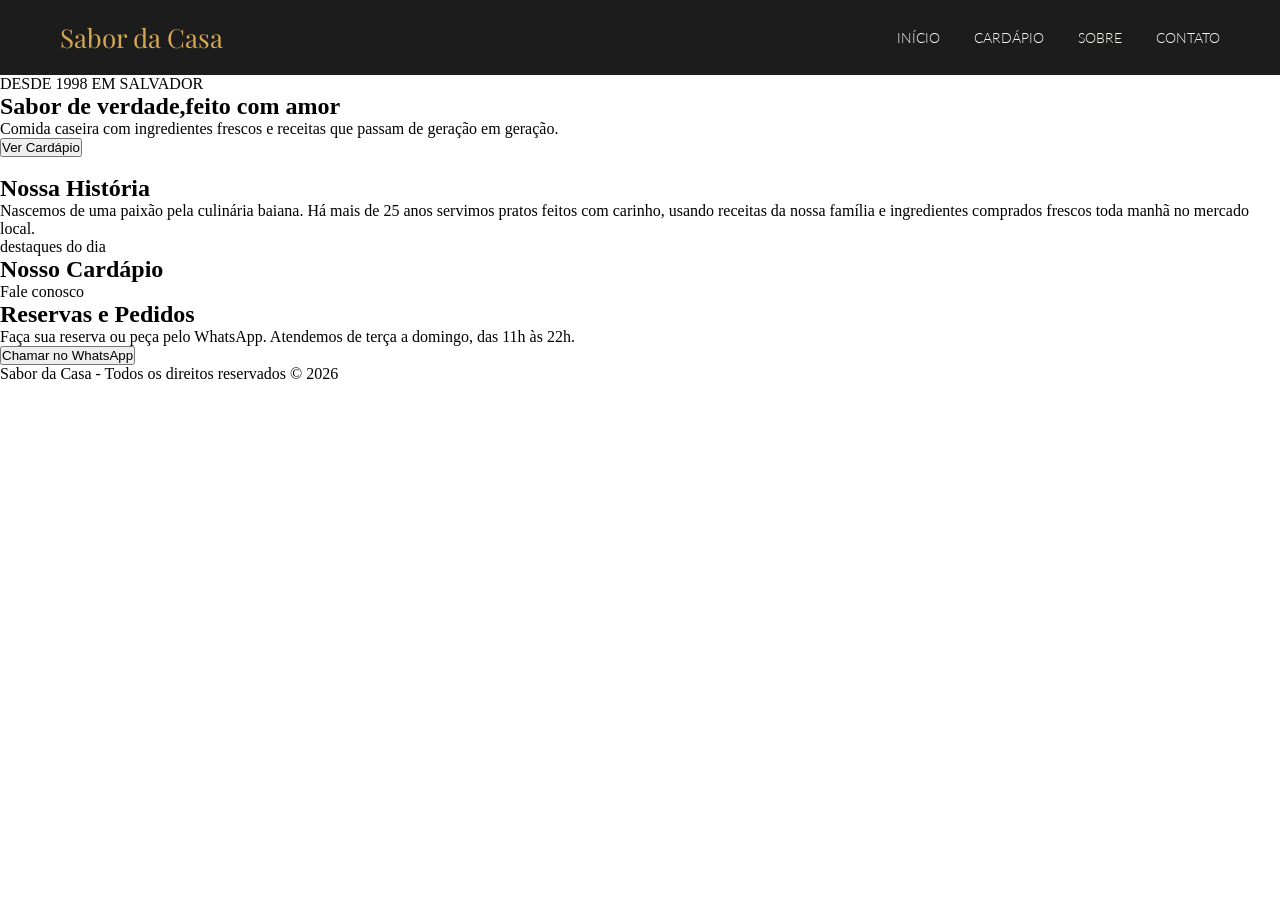
==== Codigos/index.html @ 6a323d18 "Add na pasta" ====
<!DOCTYPE html>
<html lang="pt-BR">

<head>
    <meta charset="UTF-8">
    <meta name="viewport" content="width=device-width, initial-scale=1.0">
    <title>Sabor da Casa</title>
    <link rel="stylesheet" href="style.css">
</head>

<body>
    <header class="navbar">
        <h1 class="navbar-title">Sabor da Casa</h1>
        <nav class="navbar-links">
            <a href="#">Início</a>
            <a href="#">Cardápio</a>
            <a href="#">Sobre</a>
            <a href="#">Contato</a>
        </nav>
    </header>
    <main>
        <div class="destaque">
            <p>DESDE 1998 EM SALVADOR</p>
            <h2>Sabor de verdade,feito com amor</h2>
            <p>Comida caseira com ingredientes frescos e receitas que passam de geração em geração.</p>
            <button>Ver Cardápio</button>
        </div>
        <div class="historia">
            <img src="https://images.unsplash.com/photo-1414235077428-338989a2e8c0?w=600&fit=crop" alt="">
            <h2>Nossa História</h2>
            <p>Nascemos de uma paixão pela culinária baiana. Há mais de 25 anos servimos pratos feitos com carinho, usando receitas da nossa família e ingredientes comprados frescos toda manhã no mercado local.</p>
        </div>
        <div class="cardapio">
            <p>destaques do dia</p>
            <h2>Nosso Cardápio</h2>
            <div class="prato-1"></div>
            <div class="prato-2"></div>
            <div class="prato-3"></div>
        </div>
        <div class="contato">
            <p>Fale conosco</p>
            <h2>Reservas e Pedidos</h2>
            <p>Faça sua reserva ou peça pelo WhatsApp. Atendemos de terça a domingo, das 11h às 22h.</p>
            <button>Chamar no WhatsApp</button>
        </div>
    </main>
    <footer>
        <p>Sabor da Casa - Todos os direitos reservados &copy; 2026 </p>
    </footer>
</body>

</html>
---- Codigos/style.css ----
@charset "UTF-8";

@import url('https://fonts.googleapis.com/css2?family=Playfair+Display:wght@400;700&family=Lato:wght@300;400;700&display=swap');

:root {

    --cor1: #1c1c1c; /*Fundo escuro / Navbar*/
    --cor2: #2a2a2a; /*Cards escuros*/
    --cor3: #d4a853; /*Dourado / Destaque*/
    --cor4: #c4933f; /*Dourado hover*/
    --cor5: #faf8f4; /*Fundo da página*/
    --cor6: #777777; /*Textos secundários*/
    --cor7: #25d366; /*Botão WhatsApp*/
    --cor8: #1db954; /*WhatsApp hover*/

    --font-family-primary: 'Playfair Display', serif;  /*Títulos e Logo*/
    --font-family-secondary: 'Lato', sans-serif; /*Textos e navegação*/
}

* {
    margin: 0;
    padding: 0;
}

/* Navbar */

.navbar {
    background-color: var(--cor1);
    display: flex;
    justify-content: space-between;
    align-items: center;
    padding: 20px 60px;
}

.navbar-title {
    font-family: var(--font-family-primary);
    font-weight: normal;
    font-size: 26px;
    color: var(--cor3);
}

.navbar-links > a {
    font-family: var(--font-family-secondary);
    font-size: 14px;
    font-weight: 300;
    text-decoration: none;
    text-transform: uppercase;
    color: var(--cor5);
    margin-left: 30px;
}
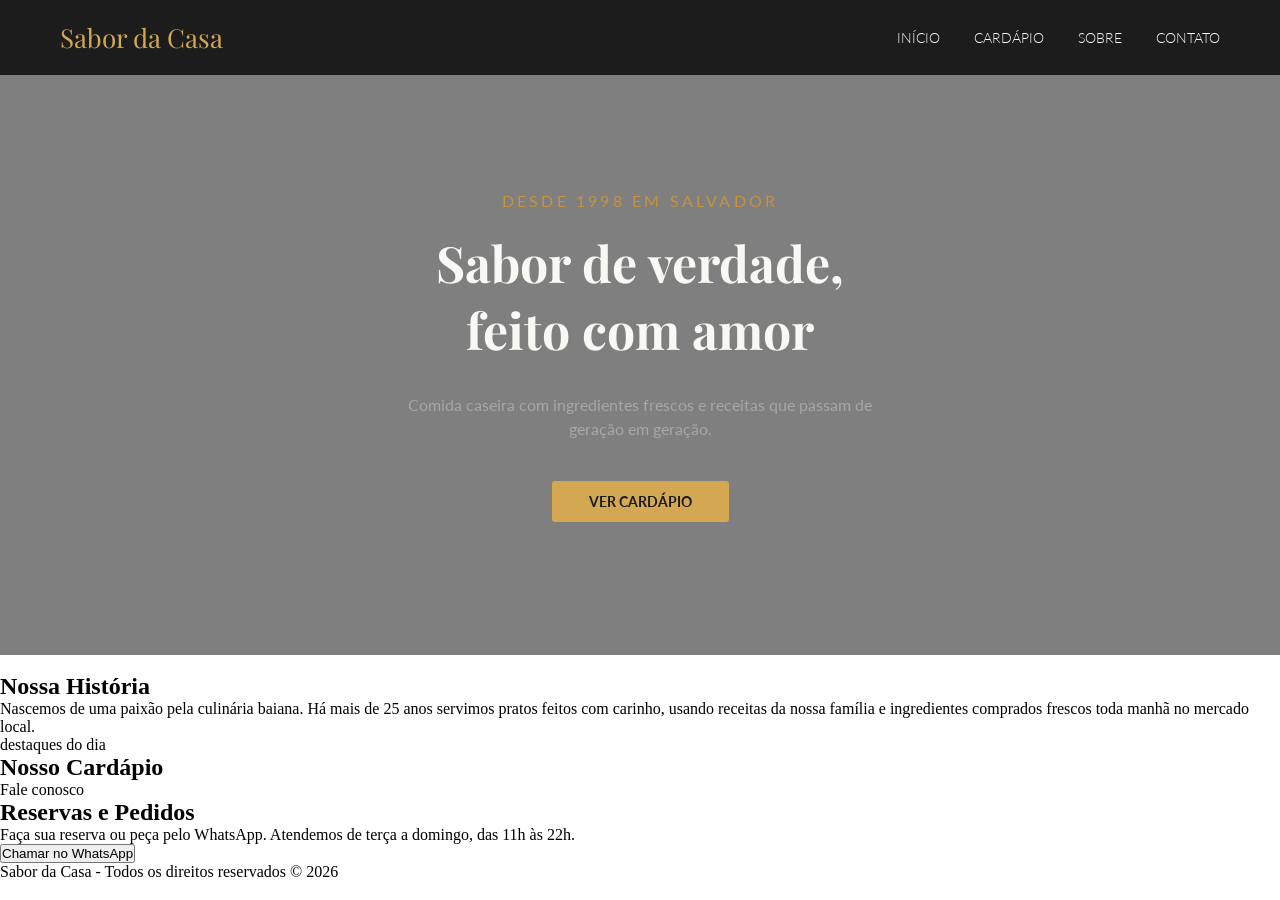
==== commit ac0a5059: "Estilo do destaque Estilizando a <div> destaque" ====
--- a/Codigos/index.html
+++ b/Codigos/index.html
@@ -19,11 +19,13 @@
         </nav>
     </header>
     <main>
-        <div class="destaque">
-            <p>DESDE 1998 EM SALVADOR</p>
-            <h2>Sabor de verdade,feito com amor</h2>
-            <p>Comida caseira com ingredientes frescos e receitas que passam de geração em geração.</p>
-            <button>Ver Cardápio</button>
+        <div class="banner">
+            <div class="destaque">
+                <p class="paragrafy-gold">DESDE 1998 EM SALVADOR</p>
+                <h2>Sabor de verdade,<br>feito com amor</h2>
+                <p>Comida caseira com ingredientes frescos e receitas que passam de <br> geração em geração.</p>
+                <button>Ver Cardápio</button>
+            </div>
         </div>
         <div class="historia">
             <img src="https://images.unsplash.com/photo-1414235077428-338989a2e8c0?w=600&fit=crop" alt="">
@@ -31,7 +33,7 @@
             <p>Nascemos de uma paixão pela culinária baiana. Há mais de 25 anos servimos pratos feitos com carinho, usando receitas da nossa família e ingredientes comprados frescos toda manhã no mercado local.</p>
         </div>
         <div class="cardapio">
-            <p>destaques do dia</p>
+            <p class="paragrafy-gold">destaques do dia</p>
             <h2>Nosso Cardápio</h2>
             <div class="prato-1"></div>
             <div class="prato-2"></div>
--- a/Codigos/style.css
+++ b/Codigos/style.css
@@ -1,20 +1,19 @@
 @charset "UTF-8";
 
-@import url('https://fonts.googleapis.com/css2?family=Playfair+Display:wght@400;700&family=Lato:wght@300;400;700&display=swap');
+@import url("https://fonts.googleapis.com/css2?family=Playfair+Display:wght@400;700&family=Lato:wght@300;400;700&display=swap");
 
 :root {
+    --cor1: #1c1c1c;/*Fundo escuro / Navbar*/
+    --cor2: #2a2a2a;/*Cards escuros*/
+    --cor3: #d4a853;/*Dourado / Destaque*/
+    --cor4: #c4933f;/*Dourado hover*/
+    --cor5: #faf8f4;/*Fundo da página*/
+    --cor6: #777777;/*Textos secundários*/
+    --cor7: #25d366;/*Botão WhatsApp*/
+    --cor8: #1db954;/*WhatsApp hover*/
 
-    --cor1: #1c1c1c; /*Fundo escuro / Navbar*/
-    --cor2: #2a2a2a; /*Cards escuros*/
-    --cor3: #d4a853; /*Dourado / Destaque*/
-    --cor4: #c4933f; /*Dourado hover*/
-    --cor5: #faf8f4; /*Fundo da página*/
-    --cor6: #777777; /*Textos secundários*/
-    --cor7: #25d366; /*Botão WhatsApp*/
-    --cor8: #1db954; /*WhatsApp hover*/
-
-    --font-family-primary: 'Playfair Display', serif;  /*Títulos e Logo*/
-    --font-family-secondary: 'Lato', sans-serif; /*Textos e navegação*/
+    --font-family-primary: "Playfair Display", serif;/*Títulos e Logo*/
+    --font-family-secondary: "Lato", sans-serif;/*Textos e navegação*/
 }
 
 * {
@@ -39,7 +38,7 @@
     color: var(--cor3);
 }
 
-.navbar-links > a {
+.navbar-links>a {
     font-family: var(--font-family-secondary);
     font-size: 14px;
     font-weight: 300;
@@ -48,3 +47,62 @@
     color: var(--cor5);
     margin-left: 30px;
 }
+
+/* Div - destaque */
+
+.banner {
+    width: 100%;
+    height: 580px;
+    background-image: 
+    linear-gradient(rgba(0,0,0,0.5), rgba(0,0,0,0.5)),
+    url("https://images.unsplash.com/photo-1517248135467-4c7edcad34c4?w=1400&fit=crop");
+    background-repeat: no-repeat;
+    background-size: cover;
+    background-position: center;
+
+}
+
+.destaque{
+    display: flex;
+    flex-direction: column;
+    justify-content: center;  /* centraliza vertical */
+    align-items: center;      /* centraliza horizontal */
+    text-align: center;
+    width: 100%;
+    padding: 100px 0;
+}
+
+.destaque > h2 {
+    font-family: var(--font-family-primary);
+    font-size: 50px;
+    color: var(--cor5);
+    margin-bottom: 16px;
+}
+
+.destaque > .paragrafy-gold {
+    color: var(--cor4);
+    margin-bottom: 16px;
+    letter-spacing: 0.2em;
+}
+
+.destaque p {
+    color: rgb(167, 167, 167);
+    font-family: var(--font-family-secondary);
+    margin-top: 14px;
+    margin-bottom: 16px;
+    line-height: 1.5em;
+}
+
+.destaque button {
+    background-color: var(--cor3);
+    color: var(--cor1);
+    font-family: var(--font-family-secondary);
+    font-size: 14px;
+    font-weight: bold;
+    text-transform: uppercase;
+    border: none;
+    border-radius: 3px;
+    padding: 12px 37px;
+    margin-top: 24px;
+    cursor: pointer;
+}
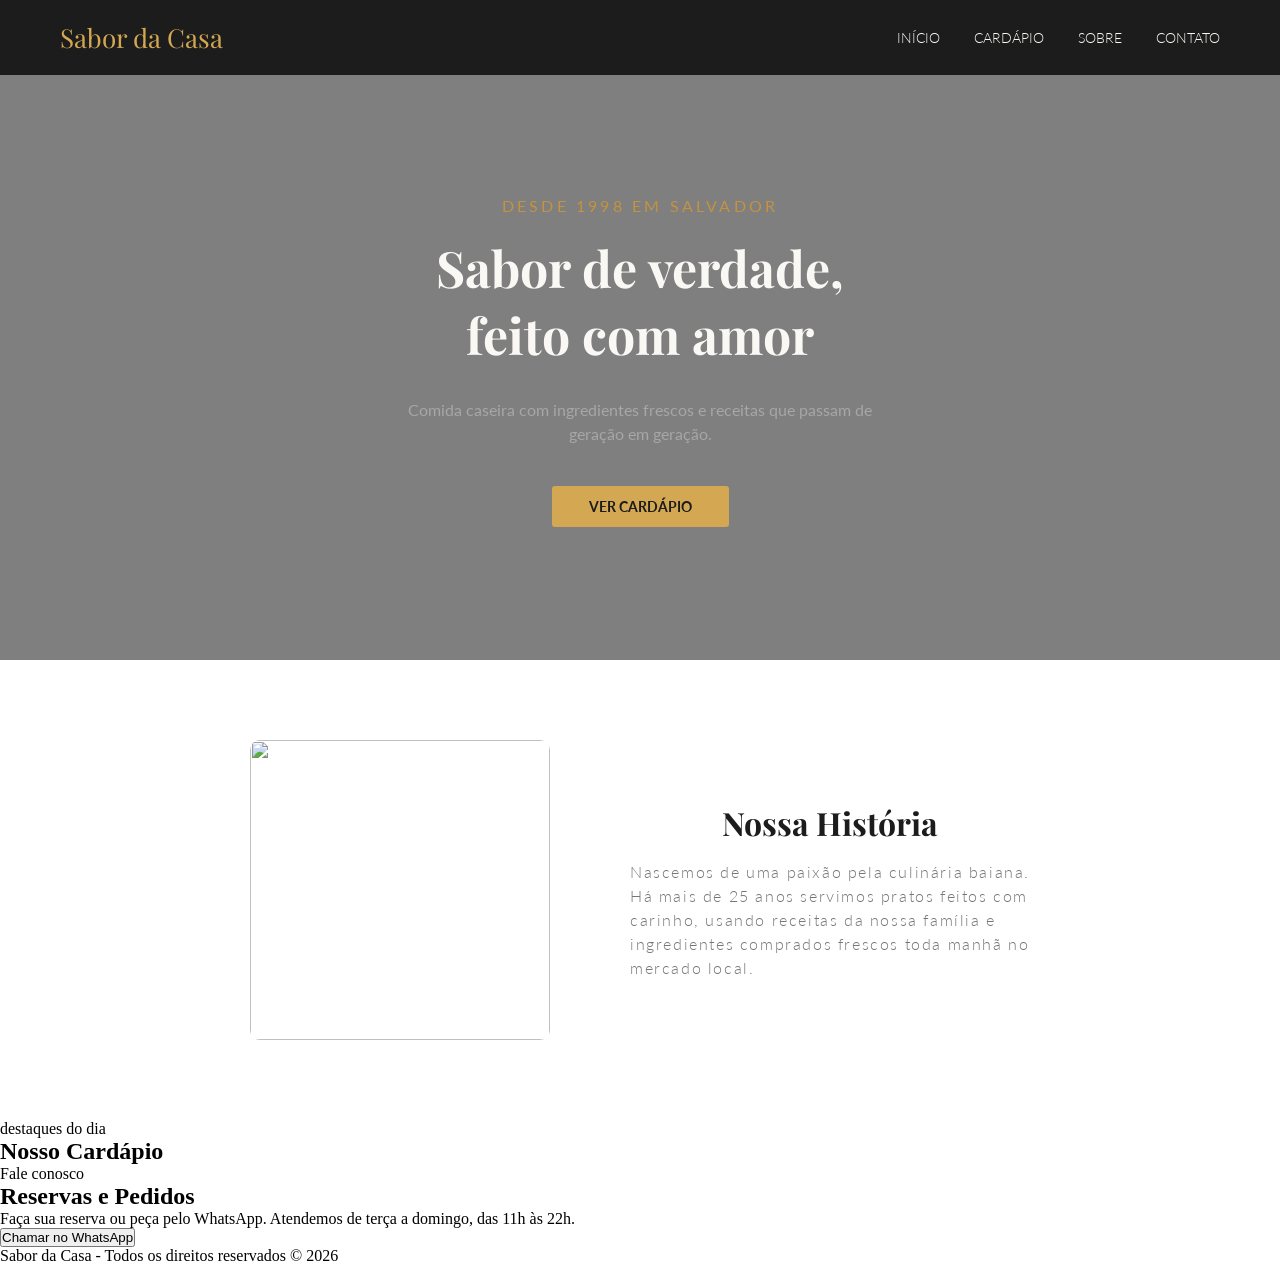
==== commit ba4eac46: ".historia estilizando <div> historia" ====
--- a/Codigos/index.html
+++ b/Codigos/index.html
@@ -13,7 +13,7 @@
         <h1 class="navbar-title">Sabor da Casa</h1>
         <nav class="navbar-links">
             <a href="#">Início</a>
-            <a href="#">Cardápio</a>
+            <a href="#cardapio">Cardápio</a>
             <a href="#">Sobre</a>
             <a href="#">Contato</a>
         </nav>
@@ -29,10 +29,12 @@
         </div>
         <div class="historia">
             <img src="https://images.unsplash.com/photo-1414235077428-338989a2e8c0?w=600&fit=crop" alt="">
-            <h2>Nossa História</h2>
-            <p>Nascemos de uma paixão pela culinária baiana. Há mais de 25 anos servimos pratos feitos com carinho, usando receitas da nossa família e ingredientes comprados frescos toda manhã no mercado local.</p>
+            <div class="historia-text">
+                <h2>Nossa História</h2>
+                <p>Nascemos de uma paixão pela culinária baiana. Há mais de 25 anos servimos pratos feitos com carinho, usando receitas da nossa família e ingredientes comprados frescos toda manhã no mercado local.</p>
+            </div>
         </div>
-        <div class="cardapio">
+        <div id="cardapio">
             <p class="paragrafy-gold">destaques do dia</p>
             <h2>Nosso Cardápio</h2>
             <div class="prato-1"></div>
--- a/Codigos/style.css
+++ b/Codigos/style.css
@@ -29,6 +29,11 @@
     justify-content: space-between;
     align-items: center;
     padding: 20px 60px;
+
+    position: fixed;
+    top: 0;
+    left: 0;
+    width: 100%;
 }
 
 .navbar-title {
@@ -38,6 +43,10 @@
     color: var(--cor3);
 }
 
+.navbar-links {
+    padding-right: 90px;
+}
+
 .navbar-links>a {
     font-family: var(--font-family-secondary);
     font-size: 14px;
@@ -45,7 +54,7 @@
     text-decoration: none;
     text-transform: uppercase;
     color: var(--cor5);
-    margin-left: 30px;
+    margin-right: 30px;
 }
 
 /* Div - destaque */
@@ -59,7 +68,7 @@
     background-repeat: no-repeat;
     background-size: cover;
     background-position: center;
-
+    padding-top: 80px; /* para compensar a altura da navbar fixa */
 }
 
 .destaque{
@@ -105,4 +114,46 @@
     padding: 12px 37px;
     margin-top: 24px;
     cursor: pointer;
+}
+
+/* Div - história */
+
+.historia {
+    display: flex;
+    justify-content: center;  /* centraliza vertical */
+    align-items: center;      /* centraliza horizontal */
+    text-align: center;
+    margin: 80px auto;
+    gap: 40px;
+}
+
+.historia img {
+    width: 300px;
+    height: 300px;
+    object-fit: cover;
+    margin-right: 40px;
+    border-radius: 10px;
+}
+
+.historia-text {
+    display: flex;
+    flex-direction: column;
+    align-items: center;
+    text-align: left;
+    max-width: 400px;
+}
+
+.historia-text > h2 {
+    font-family: var(--font-family-primary);
+    font-size: 32px;
+    color: var(--cor1);
+    margin-bottom: 16px;
+}
+
+.historia-text > p {
+    color: var(--cor6);
+    font-family: var(--font-family-secondary);
+    font-weight: 300;
+    line-height: 1.5em;
+    letter-spacing: 0.1em;
 }
